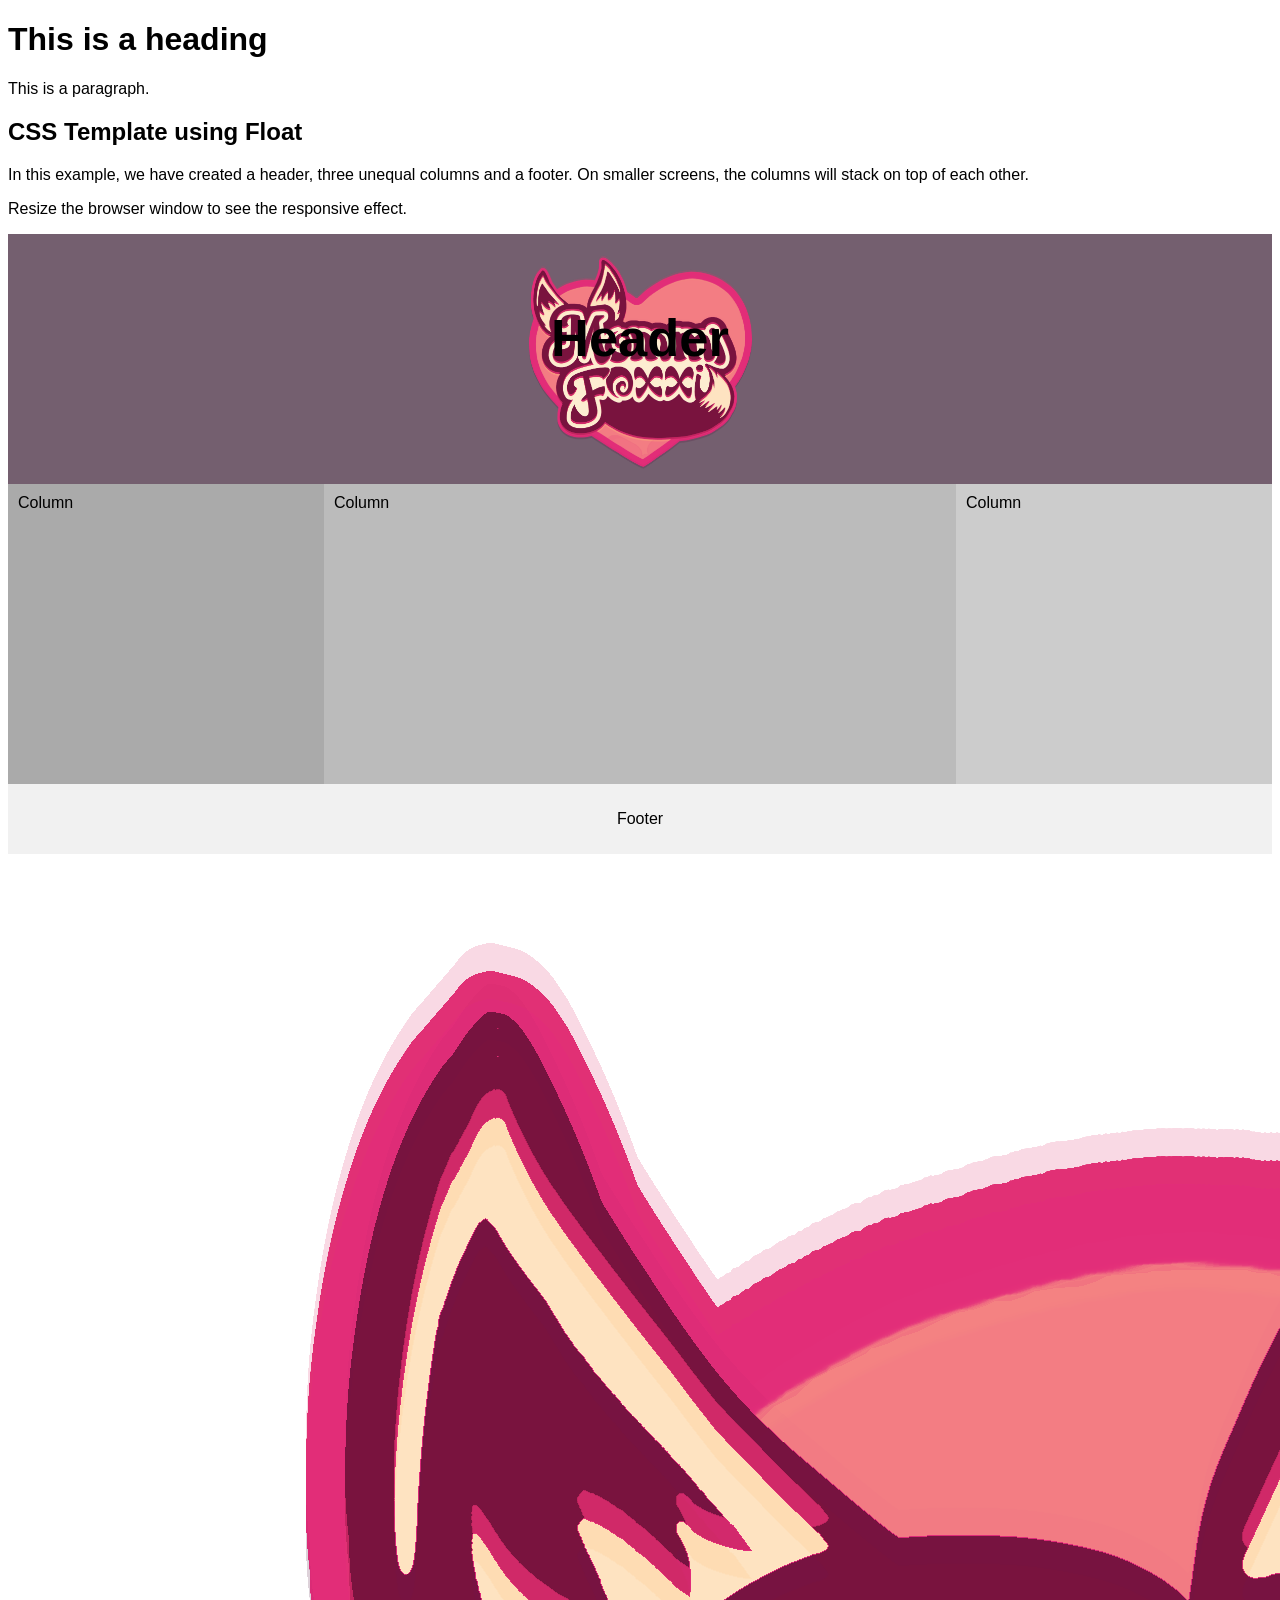
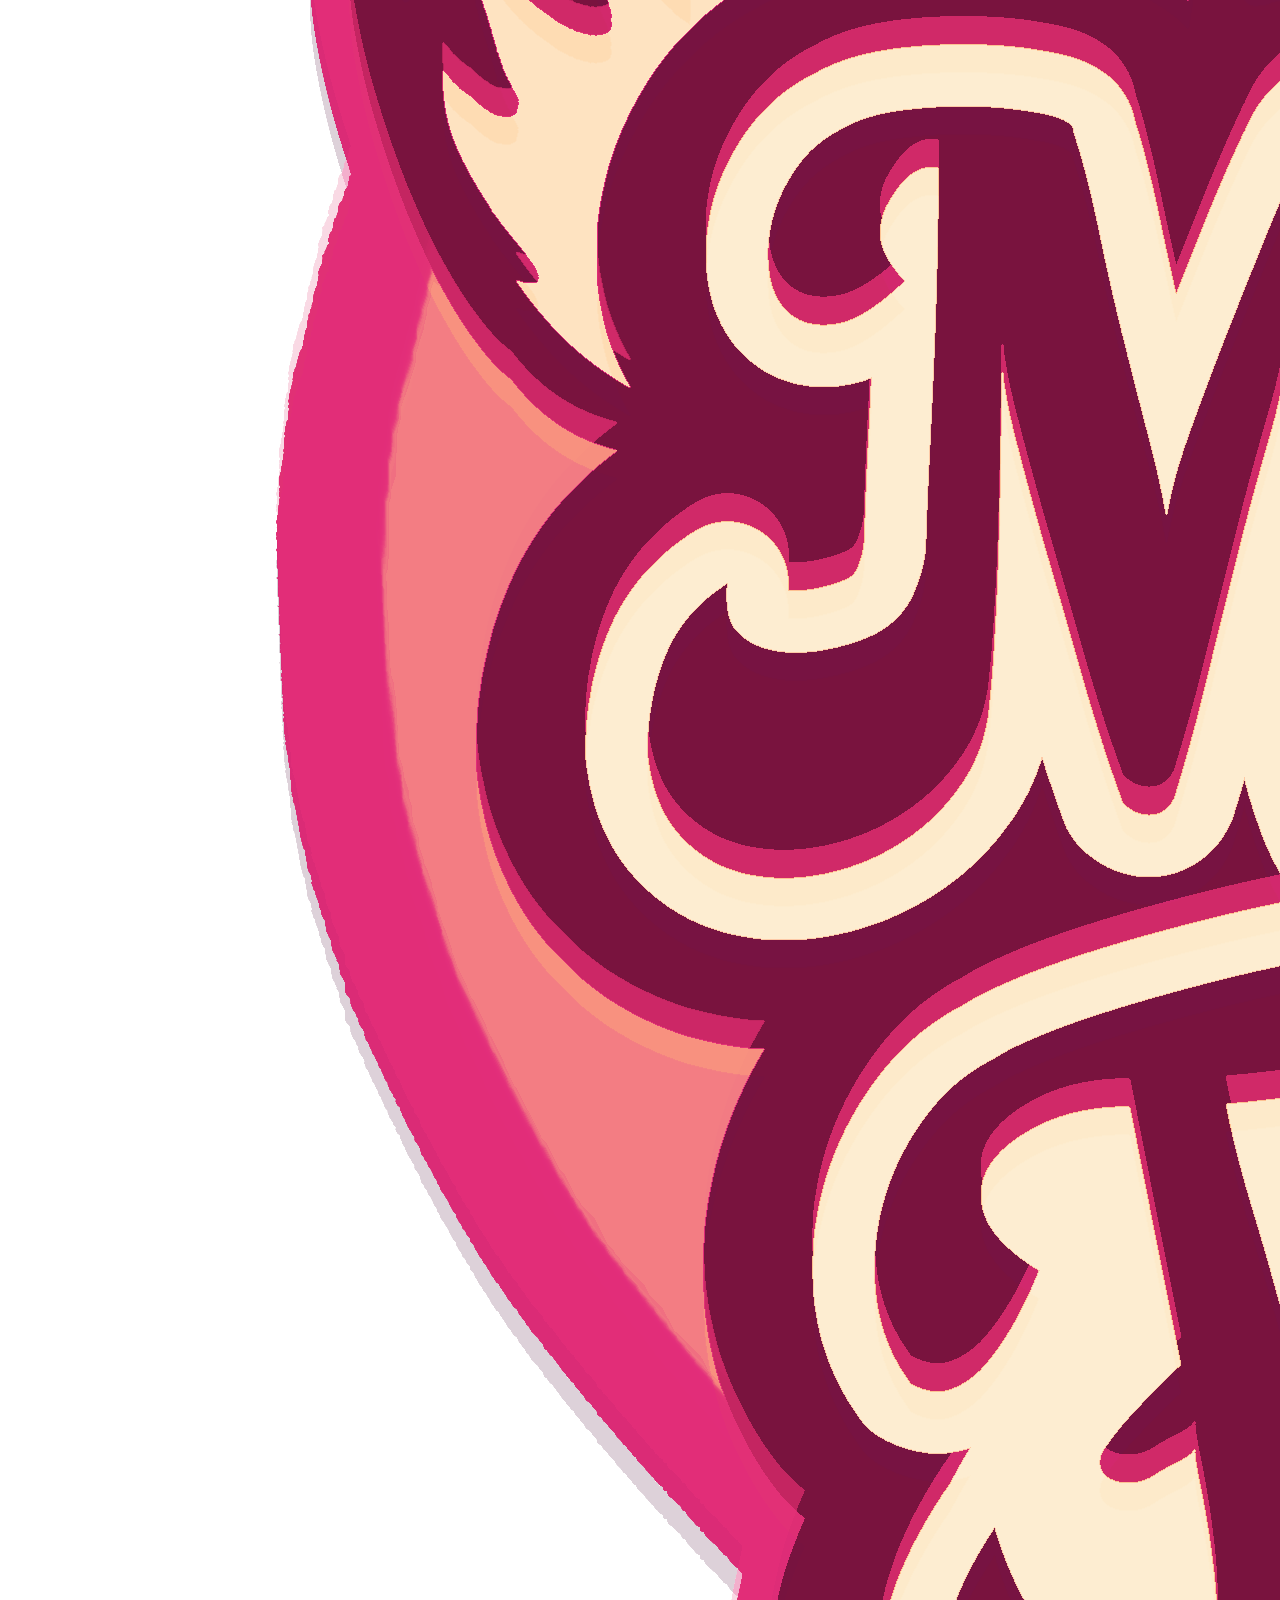
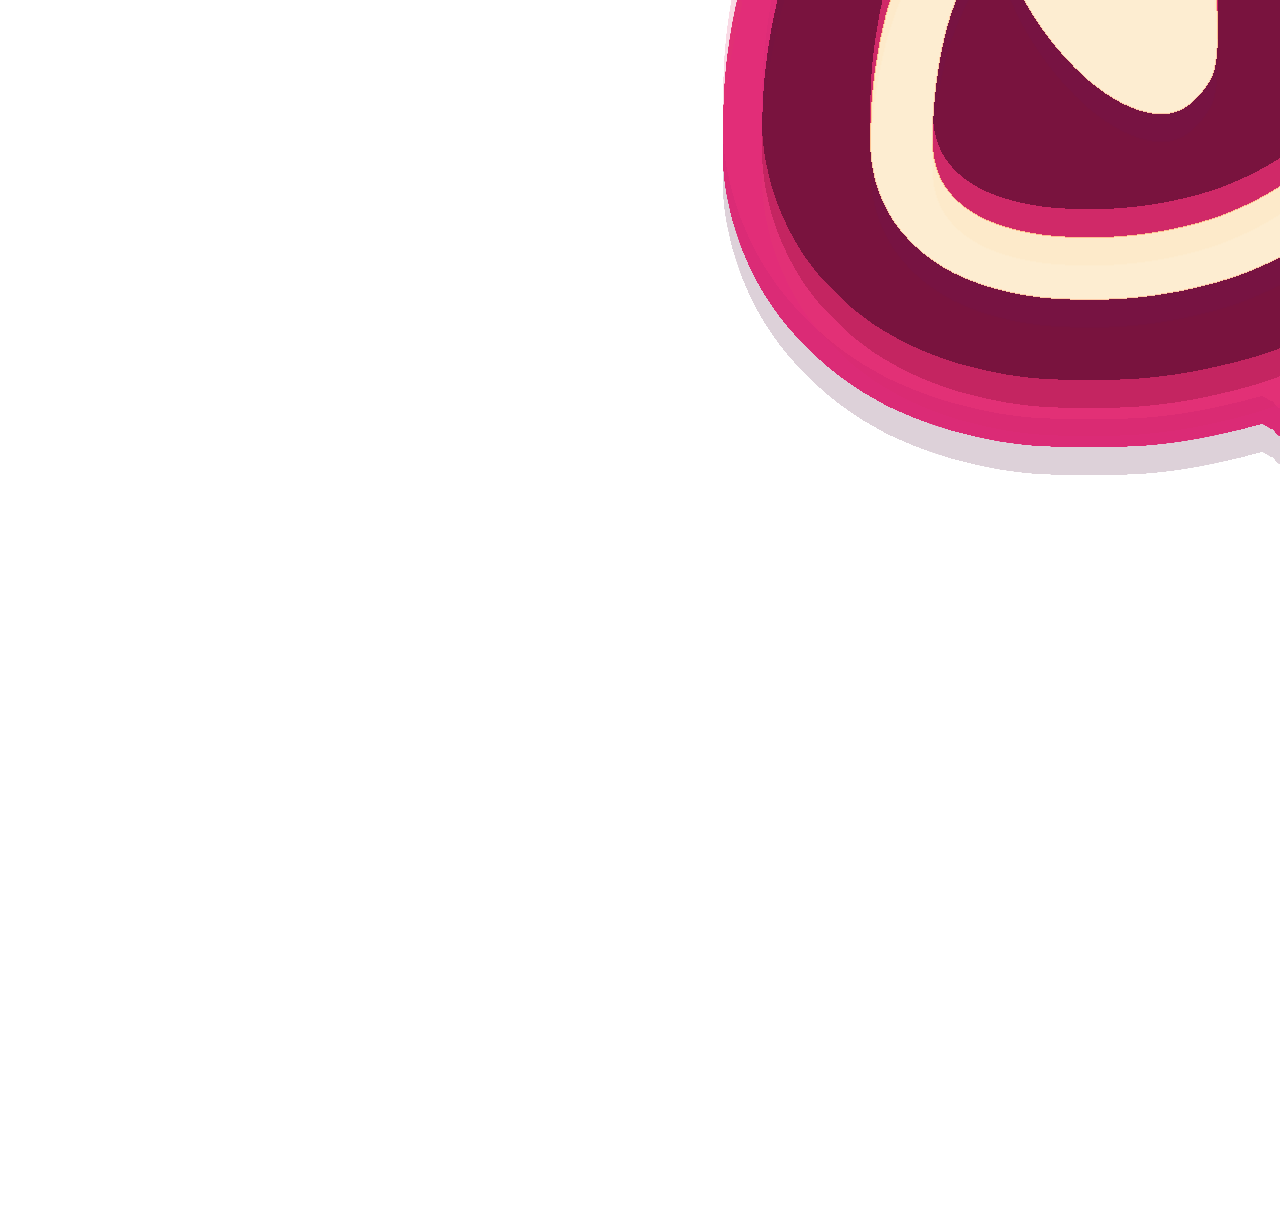
==== index.html @ e2fe543b "first commit lets go" ====
<!DOCTYPE html>
<html>
<head>
<link rel="stylesheet" href="mystyle.css">
</head>
<body>

<h1>This is a heading</h1>
<p>This is a paragraph.</p>

</body>
<meta charset="utf-8">
<meta name="viewport" content="width=device-width, initial-scale=1">

</head>
<body>

<h2>CSS Template using Float</h2>
<p>In this example, we have created a header, three unequal columns and a footer. On smaller screens, the columns will stack on top of each other.</p>
<p>Resize the browser window to see the responsive effect.</p>

<div class="header">
  <h2>Header</h2>
  <img src="logo 2026.png", class="logo">
</div>

<div class="row">
  <div class="column side" style="background-color:#aaa;">Column</div>
  <div class="column middle" style="background-color:#bbb;">Column</div>
  <div class="column side" style="background-color:#ccc;">Column</div>
</div>

<div class="footer">
  <p>Footer</p>
</div>

</body>
</html>
---- mystyle.css ----
* {
  box-sizing: border-box;
}

body {
  font-family: Arial, Helvetica, sans-serif;
  background-image: url(critter-background.png);
  background-size: 2000px;
}

/* Style the header */
.header {
  background-color: #2c0d25a8;
  padding: 30px;
  text-align: center;
  font-size: 35px;
  background-image: url(logo\ 2026.png);
  background-size: cover;
  background-size: 20%;
  height: 250px;
  background-repeat: no-repeat;
  background-position-y: 50%;
  background-position-x: center;
}


/* Create three unequal columns that floats next to each other */
.column {
  float: left;
  padding: 10px;
  height: 300px; /* Should be removed. Only for demonstration */
}

/* Left and right column */
.column.side {
  width: 25%;
}

/* Middle column */
.column.middle {
  width: 50%;
}

/* Clear floats after the columns */
.row:after {
  content: "";
  display: table;
  clear: both;
}

/* Style the footer */
.footer {
  background-color: #f1f1f1;
  padding: 10px;
  text-align: center;
}

/* Responsive layout - makes the three columns stack on top of each other instead of next to each other */
@media (max-width: 600px) {
  .column.side, .column.middle {
    width: 100%;
  }
}
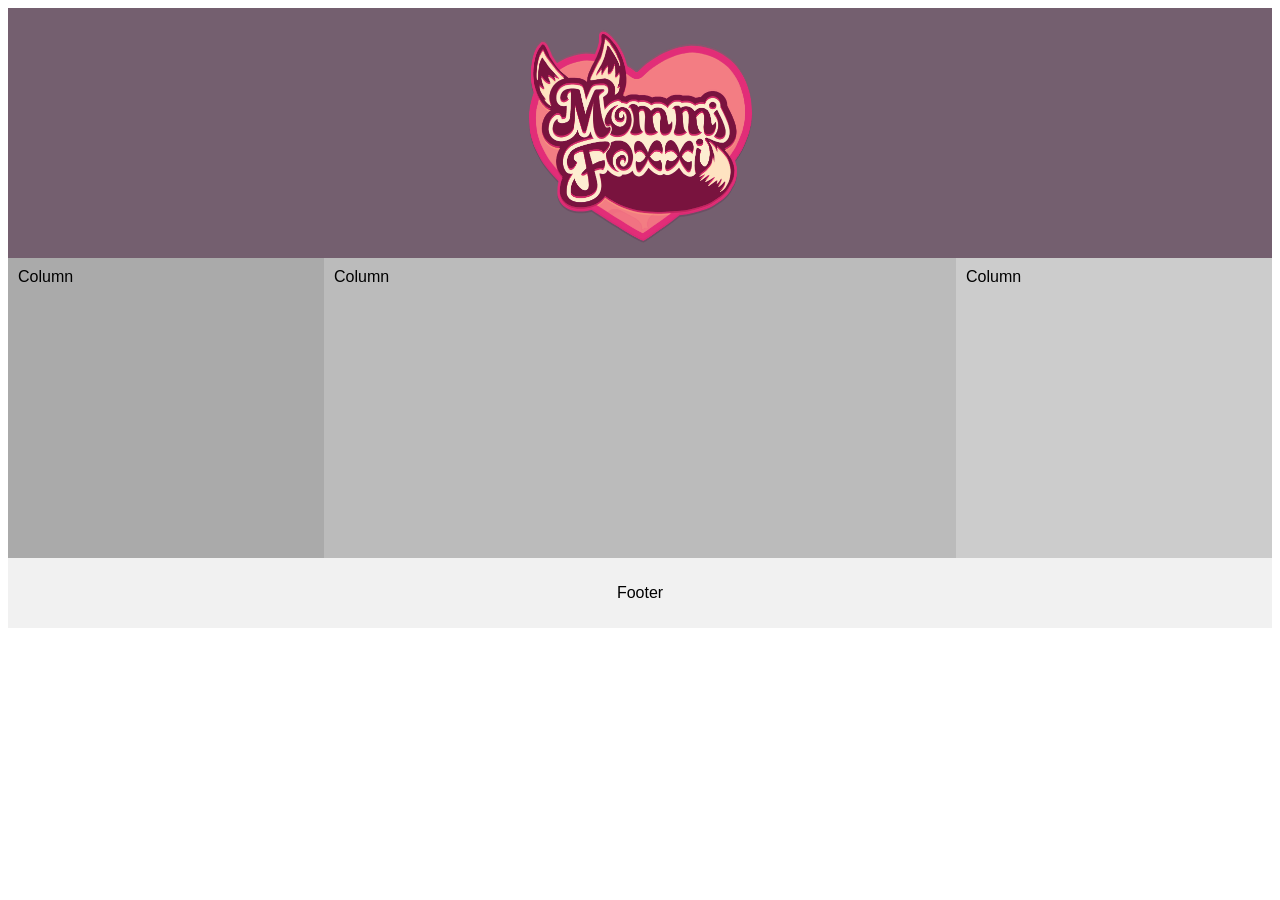
==== commit 8741b213: ""woops wrong version of the index.html"" ====
--- a/index.html
+++ b/index.html
@@ -3,25 +3,11 @@
 <head>
 <link rel="stylesheet" href="mystyle.css">
 </head>
-<body>
 
-<h1>This is a heading</h1>
-<p>This is a paragraph.</p>
 
-</body>
-<meta charset="utf-8">
-<meta name="viewport" content="width=device-width, initial-scale=1">
-
-</head>
-<body>
-
-<h2>CSS Template using Float</h2>
-<p>In this example, we have created a header, three unequal columns and a footer. On smaller screens, the columns will stack on top of each other.</p>
-<p>Resize the browser window to see the responsive effect.</p>
 
 <div class="header">
-  <h2>Header</h2>
-  <img src="logo 2026.png", class="logo">
+
 </div>
 
 <div class="row">
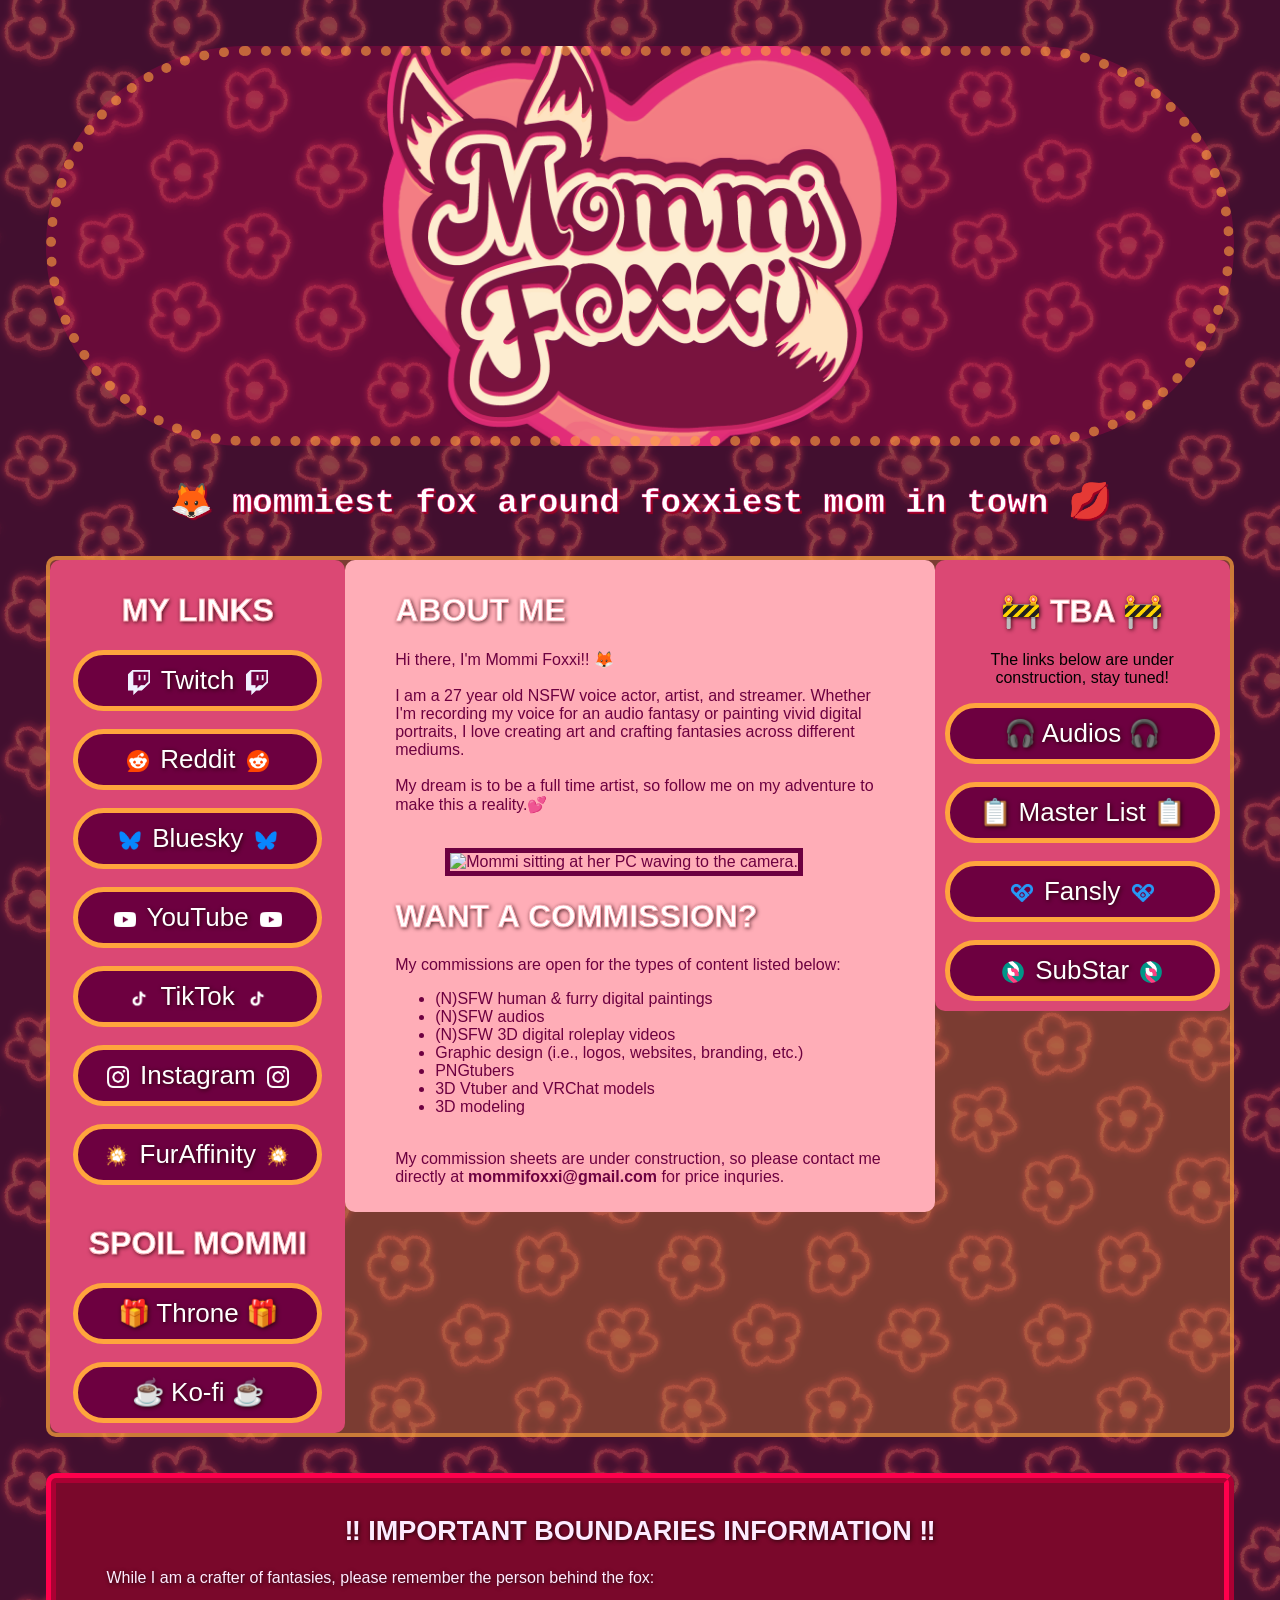
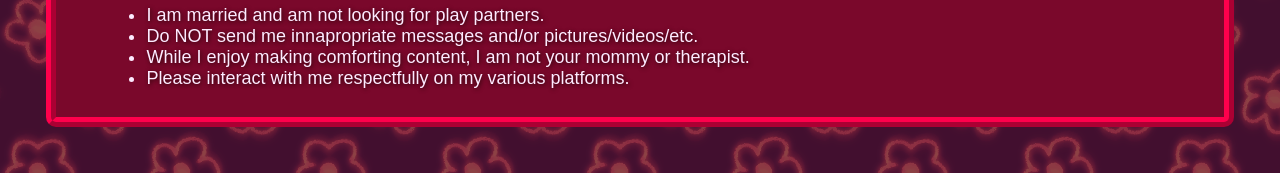
==== commit 60b6c124: "Completed website, added logos, good to publish for now." ====
--- a/index.html
+++ b/index.html
@@ -1,26 +1,102 @@
 <!DOCTYPE html>
 <html>
-<head>
-<link rel="stylesheet" href="mystyle.css">
-</head>
-
-
-
-<div class="header">
-
-</div>
-
-<div class="row">
-  <div class="column side" style="background-color:#aaa;">Column</div>
-  <div class="column middle" style="background-color:#bbb;">Column</div>
-  <div class="column side" style="background-color:#ccc;">Column</div>
-</div>
-
-<div class="footer">
-  <p>Footer</p>
-</div>
-
-</body>
-</html>
-
-
+   <main>
+      <head>
+         <link rel="stylesheet" href="mystyle.css">
+      </head>
+      <div class="header">
+      </div>
+      <h3>🦊 mommiest fox around foxxiest mom in town 💋</h3>
+      <div class="row">
+         <div class="column side">
+            <div class="btn-group">
+               <h1>MY LINKS</h1>
+               <button onclick="window.location='https://twitch.tv/mommifoxxi'">
+               <img class="icon", src="icons/glitch_flat_ice.png"> Twitch <img class="icon", src="icons/glitch_flat_ice.png"></button>
+               <br>
+               <button onclick="window.location='https://www.reddit.com/user/MommiFoxxi/'">
+               <img class="icon", src="icons/Reddit_Icon_2Color.png"> Reddit <img class="icon", src="icons/Reddit_Icon_2Color.png"></button>
+               <br>
+               <button onclick="window.location='https://bsky.app/profile/mommifoxxi.love'">
+               <img class="icon", src="icons/Bluesky_Logo.svg.png"> Bluesky <img class="icon", src="icons/Bluesky_Logo.svg.png"></button>
+               <br>
+               <button onclick="window.location='https://www.youtube.com/@MommiFoxxi'">
+               <img class="icon", src="icons/YouTube_Symbol_1.png"> YouTube <img class="icon", src="icons/YouTube_Symbol_1.png"></button>
+               <br>
+               <button onclick="window.location='https://www.tiktok.com/@mommifoxxi'">
+               <img class="icon", src="icons/TIKTOK_SIMPLIFIED_NOTE_WHITE.png"> TikTok <img class="icon", src="icons/TIKTOK_SIMPLIFIED_NOTE_WHITE.png"></button>
+               <br>
+               <button onclick="window.location='https://www.instagram.com/mommifoxxi/'">
+               <img class="icon", src="icons/Instagram_Glyph_White.png"> Instagram <img class="icon", src="icons/Instagram_Glyph_White.png"></button>
+               <br>
+               <button onclick="window.location='https://www.furaffinity.net/user/mommifoxxi'">
+               <img class="icon", src="icons/FurAffinity.png"> FurAffinity <img class="icon", src="icons/FurAffinity.png"></button>
+               <br>
+               <h1>SPOIL MOMMI</h1>
+               <button onclick="window.location='https://throne.com/mommifoxxi'">🎁 Throne 🎁</button>
+               <br>
+               <button onclick="window.location='https://ko-fi.com/mommifoxxi">☕ Ko-fi ☕</button>
+            </div>
+         </div>
+         <div class="column middle" style=>
+            <h1>ABOUT ME</h1>
+            <p>Hi there, I'm Mommi Foxxi!! 🦊
+               <br>
+               <br>
+               I am a 27 year old NSFW voice actor, artist, and streamer. Whether I'm recording my voice for an audio fantasy or painting vivid digital portraits,
+               I love creating art and crafting fantasies across different mediums. 
+               <br>
+               <br>
+               My dream is to be a full time artist, so follow me on my adventure to make this a reality.💕
+            </p>
+            <br>
+            <img src="mommiphoto.png" width="70%" border="5px" alt="Mommi sitting at her PC waving to the camera." style="vertical-align:middle;margin:0px 50px">
+            <br>
+            <h1>WANT A COMMISSION?</h1>
+            <p>My commissions are open for the types of content listed below:
+            <ul>
+               <li>(N)SFW human & furry digital paintings</li>
+               <li>(N)SFW audios</li>
+               <li>(N)SFW 3D digital roleplay videos</li>
+               <li>Graphic design (i.e., logos, websites, branding, etc.)</li>
+               <li>PNGtubers</li>
+               <li>3D Vtuber and VRChat models</li>
+               <li>3D modeling</li>
+            </ul>
+            <br>
+            My commission sheets are under construction, so please contact me directly at <b>mommifoxxi@gmail.com</b> for price inquries.
+            </p>
+         </div>
+         <div class="column side">
+            <div class="btn-group">
+               <h1>🚧 TBA 🚧</h1>
+               <p>The links below are under construction, stay tuned!</p>
+               <button onclick="window.location='https://audiochan.com/u/MommiFoxxi'">🎧 Audios 🎧</button>
+               <br>
+               <button onclick="window.location='https://audiomasterlist.vercel.app/user/MommiFoxxi'">📋 Master List 📋</button>
+               <br>
+               <button onclick="window.location='https://fansly.com/MommiFoxxi/posts'">
+               <img class="icon", src="icons/fansly-seeklogo.png"> Fansly <img class="icon", src="icons/fansly-seeklogo.png"></button>
+               <br>
+               <button onclick="window.location='https://subscribestar.adult/mommifoxxi'">
+               <img class="icon", src="icons/ss_logomark.png"> SubStar <img class="icon", src="icons/ss_logomark.png"></button>
+            </div>
+         </div>
+      </div>
+      <br>
+      <br>
+      <div class="footer">
+         <h2>‼️ IMPORTANT BOUNDARIES INFORMATION ‼️</h2>
+         <p> While I am a crafter of fantasies, please remember the person behind the fox:
+         <ul>
+            <li> I am married and am not looking for play partners.</li>
+            <li> Do NOT send me innapropriate messages and/or pictures/videos/etc.</li>
+            <li>While I enjoy making comforting content, I am not your mommy or therapist.</li>
+            <li> Please interact with me respectfully on my various platforms.</li>
+         </ul>
+         </p>
+         </p>
+      </div>
+      </body>
+   </main>
+</html>
--- a/mystyle.css
+++ b/mystyle.css
@@ -1,63 +1,139 @@
 * {
-  box-sizing: border-box;
+	box-sizing: border-box
 }
 
 body {
-  font-family: Arial, Helvetica, sans-serif;
-  background-image: url(critter-background.png);
-  background-size: 2000px;
+	font-family: 'Gill Sans', 'Gill Sans MT', Calibri, 'Trebuchet MS', sans-serif;
+	background: url(backgrounds/rug\ 2.png), hsl(308, 37%, 22%);
+	background-size: auto;
+	padding: 3%;
+	background-blend-mode: soft-light
 }
 
-/* Style the header */
-.header {
-  background-color: #2c0d25a8;
-  padding: 30px;
-  text-align: center;
-  font-size: 35px;
-  background-image: url(logo\ 2026.png);
-  background-size: cover;
-  background-size: 20%;
-  height: 250px;
-  background-repeat: no-repeat;
-  background-position-y: 50%;
-  background-position-x: center;
+h1 {
+	color: #fff;
+	text-shadow: 1px 1px 4px hsl(353, 74%, 9%);
+	-webkit-text-stroke: 1pX hsl(353, 100%, 84%);
+	font-style: bold
 }
 
-
-/* Create three unequal columns that floats next to each other */
-.column {
-  float: left;
-  padding: 10px;
-  height: 300px; /* Should be removed. Only for demonstration */
+h2 {
+	text-align: center
 }
 
-/* Left and right column */
-.column.side {
-  width: 25%;
+h3 {
+	color: #fff;
+	text-shadow: 2px 2px 1px hsl(347, 100%, 31%);
+	-webkit-text-stroke: .45pX hsl(330, 100%, 40%);
+	font-style: bold;
+	text-align: center;
+	font-size: 34px;
+	font-family: 'Courier New', Courier, monospace
 }
 
-/* Middle column */
-.column.middle {
-  width: 50%;
+p {
+	font-size: 16px;
+	font-family: 'Gill Sans', 'Gill Sans MT', Calibri, 'Trebuchet MS', sans-serif
 }
 
-/* Clear floats after the columns */
-.row:after {
-  content: "";
-  display: table;
-  clear: both;
+.header {
+	background-color: hsla(337, 100%, 50%, 0.205);
+	padding: 30px;
+	text-align: center;
+	font-size: 35px;
+	background-image: url(logo\ 2026\ comp.png);
+	background-size: 50%;
+	height: 400px;
+	background-repeat: no-repeat;
+	background-position-y: 50%;
+	background-position-x: center;
+	text-shadow: 1px 1px 4px hsl(353, 74%, 9%);
+	border-radius: 200px;
+	border-style: dotted;
+	border-color: rgba(255, 165, 62, 0.603);
+	border-width: 10px
 }
 
-/* Style the footer */
-.footer {
-  background-color: #f1f1f1;
-  padding: 10px;
-  text-align: center;
+.row {
+	border: rgb(255, 165, 61, .6);
+	border-width: 4px;
+	border-style: solid;
+	border-radius: 10px;
+	background-color: rgb(255, 165, 61, .3);
+	height: fit-content
 }
 
-/* Responsive layout - makes the three columns stack on top of each other instead of next to each other */
-@media (max-width: 600px) {
-  .column.side, .column.middle {
-    width: 100%;
-  }
+.column {
+	float: left;
+	padding: 10px;
+	border-radius: 10px;
+	height: max-content
+}
+
+.column.side {
+	display: flex;
+	width: 25%;
+	text-align: center;
+	margin: auto;
+	justify-content: center;
+	background-color: hsl(342, 67%, 57%)
+}
+
+.column.middle {
+	width: 50%;
+	background-color: hsl(353, 100%, 84%);
+	padding-left: 50px;
+	padding-right: 50px;
+	color: #6d0040
+}
+
+.row:after {
+	content: "";
+	display: table;
+	clear: both
+}
+
+.footer {
+	background-color: #7a082b;
+	padding: 10px;
+	text-align: left;
+	color: #fdebff;
+	border-radius: 10px;
+	text-shadow: 1px 1px 4px hsl(353, 74%, 9%);
+	font-size: 18px;
+	border-style: ridge;
+	border-color: #ff004c;
+	border-width: 10px;
+	padding-left: 50px;
+	padding-right: 50px
+}
+
+.btn-group button {
+	background-color: #6d0040;
+	border: 1px solid #ffa53d;
+	border-width: 5px;
+	color: #fff;
+	padding: 10px 24px;
+	cursor: pointer;
+	width: 100%;
+	display: block;
+	font-size: 26px;
+	border-radius: 60px;
+	font-family: 'Gill Sans', 'Gill Sans MT', Calibri, 'Trebuchet MS', sans-serif;
+	text-shadow: 1px 1px 4px hsl(353, 74%, 9%)
+}
+
+.icon {
+	width: 30px;
+	vertical-align: middle;
+	padding-right: 4px;
+	padding-left: 4px
+}
+
+@media(max-width:600px) {
+
+	.column.side,
+	.column.middle {
+		width: 100%
+	}
 }
